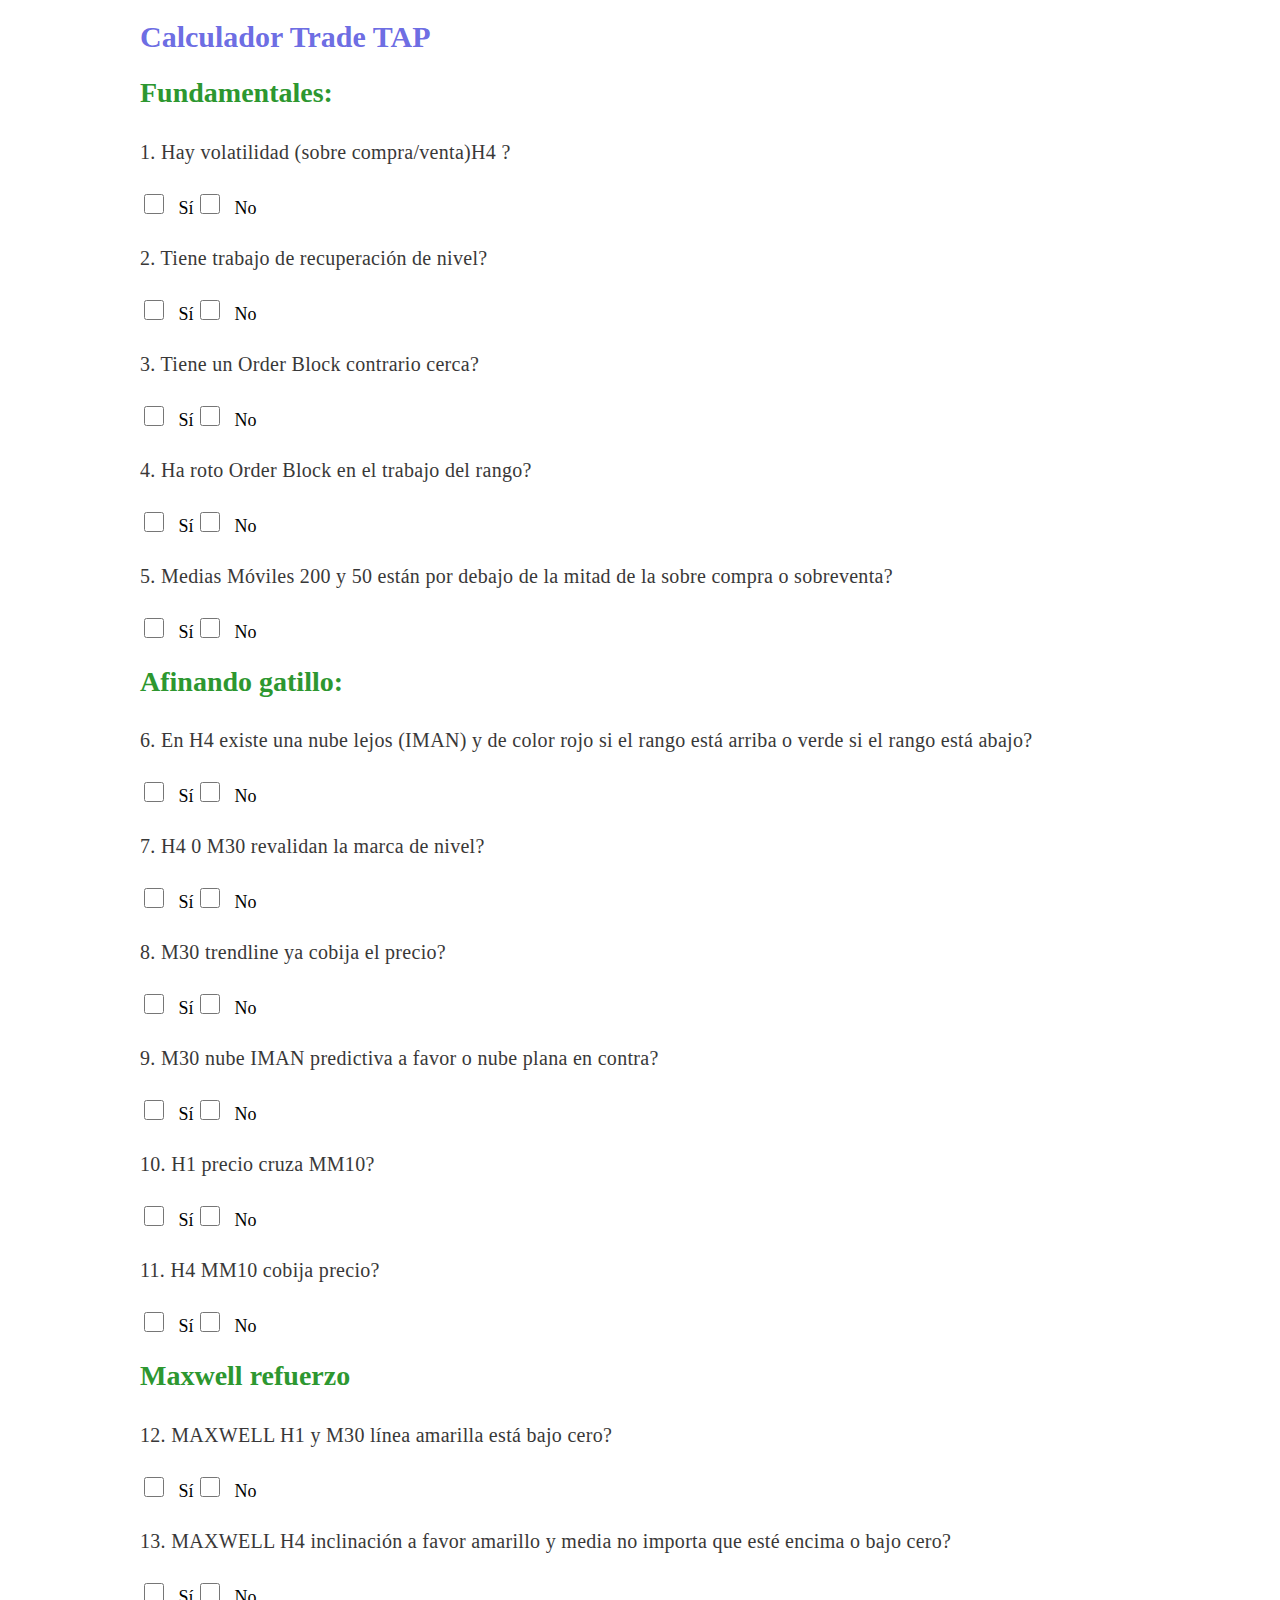
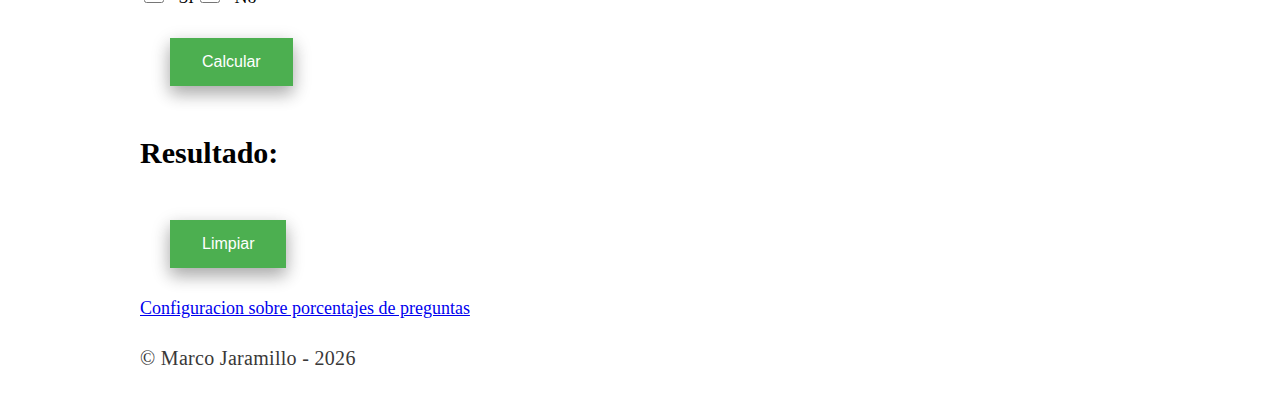
==== index.html @ 8ffe031e "inicio 2023" ====
<!DOCTYPE html>
<html lang="es">

  <head>
    <meta charset="UTF-8">
    <meta name="viewport" content="width=device-width, initial-scale=1.0">
    <title>Calcula trade</title>
    <link rel="stylesheet" href="style.css">
  </head>
<body>
    <div class="contenedor">
    <h1 class="titulo1">Calculador Trade TAP</h1>
    <form id="quiz-form">
        <h2>Fundamentales:</h2>
        <p>1. Hay volatilidad (sobre compra/venta)H4 ?</p>
        <label><input  type="checkbox" name="q1" value="20"> Sí</label>
        <label><input type="checkbox" name="q1" value="-20"> No</label>

        <p>2. Tiene trabajo de recuperación de nivel?</p>
        <label><input type="checkbox" name="q2" value="5"> Sí</label>
        <label><input type="checkbox" name="q2" value="-5"> No</label>

        <p>3. Tiene un Order Block contrario cerca?</p>
        <label><input type="checkbox" name="q3" value="-10"> Sí</label>
        <label><input type="checkbox" name="q3" value="10"> No</label>

        <p>4. Ha roto Order Block en el trabajo del rango?</p>
        <label><input type="checkbox" name="q4" value="5"> Sí</label>
        <label><input type="checkbox" name="q4" value="-5"> No</label>

        <p>5. Medias Móviles 200 y 50 están por debajo de la mitad de la sobre compra o sobreventa?</p>
        <label><input type="checkbox" name="q5" value="5"> Sí</label>
        <label><input type="checkbox" name="q5" value="-5"> No</label>
<h2>Afinando gatillo:</h2>
        <p>6. En H4 existe una nube lejos (IMAN) y de color rojo si el rango está arriba o verde si el rango está abajo?</p>
        <label><input type="checkbox" name="q6" value="10"> Sí</label>
        <label><input type="checkbox" name="q6" value="-10"> No</label>

        <p>7. H4 0 M30 revalidan la marca de nivel?</p>
        <label><input type="checkbox" name="q7" value="5"> Sí</label>
        <label><input type="checkbox" name="q7" value="-5"> No</label>

        <p>8. M30 trendline ya cobija el precio?</p>
        <label><input type="checkbox" name="q8" value="5"> Sí</label>
        <label><input type="checkbox" name="q8" value="-5"> No</label>

        <p>9. M30 nube IMAN predictiva a favor o nube plana en contra?</p>
        <label><input type="checkbox" name="q9" value="5"> Sí</label>
        <label><input type="checkbox" name="q9" value="-5"> No</label>

        <p>10. H1 precio cruza MM10?</p>
        <label><input type="checkbox" name="q10" value="5"> Sí</label>
        <label><input type="checkbox" name="q10" value="-5"> No</label>

        <p>11. H4 MM10 cobija precio?</p>
        <label><input type="checkbox" name="q11" value="5"> Sí</label>
        <label><input type="checkbox" name="q11" value="-5"> No</label>
<h2>Maxwell refuerzo</h2>
        <p>12. MAXWELL H1 y M30 línea amarilla está bajo cero?</p>
        <label><input type="checkbox" name="q12" value="10"> Sí</label>
        <label><input type="checkbox" name="q12" value="-10"> No</label>

        <p>13. MAXWELL H4  inclinación a favor amarillo y media no importa que esté encima o bajo cero?</p>
        <label><input type="checkbox" name="q13" value="10"> Sí</label>
        <label><input type="checkbox" name="q13" value="-10"> No</label>
<br>
        <button  class="boton"  "button" id="calculate-button">Calcular</button>
    </form>
    <h1 id="result">Resultado: </h1>
    <button class="boton" type="button" id="clear-button">Limpiar</button>
<br>
<a href="ponderaciones.html">Configuracion sobre porcentajes de  preguntas</a>


<footer>
    <p>&copy; Marco Jaramillo - <span id="current-year"></span></p>
  </footer>
</div>
  <script>
    const currentYear = new Date().getFullYear();
    document.getElementById("current-year").textContent = currentYear;
  </script>


    <script src="main.js"></script>
    
</body>
</html>
---- style.css ----
html {
    box-sizing: border-box;
    scroll-behavior: smooth;
    font-size: 62.5%;
}

*,
*:before,
*:after {
    box-sizing: inherit;
}

.contenedor {
    max-width: 1000px;
    margin: 0 auto;
  
}
h1 {
    font-size: 3rem;
}

h2 {
    font-size: 2.8rem;
}

h3 {
    font-size: 2rem;
}

h4 {
    font-size: 1.8rem;
}

a {
   
    font-size: large;
}
.titulo1{
    color: rgba(45, 45, 215, 0.712);
}
h2{
    color: #2d9730;
}
p {
    font-weight: 300;
    font-size: 2rem;
    letter-spacing: .03rem;
    line-height: 3.8rem;
    color: rgb(57, 56, 56);

}
.boton{
    background-color: #4CAF50; /* Green */
    border: none;
    color: white;
    padding: 15px 32px;
    text-align: center;
    text-decoration: none;
    display: inline-block;
    font-size: 16px;
    box-shadow: 0 8px 16px 0 rgba(0,0,0,0.2), 0 6px 20px 0 rgba(0,0,0,0.19);
    margin: 30px;
}

/* Aplica estilos al checkbox y al label */
 input[type="checkbox"] {
    /* Cambia el tamaño del cuadro del checkbox */
    width: 20px;
    height: 20px;
    margin-right: 10px; /* Agrega espacio entre el cuadro y el texto */
}

 label {
    /* Cambia el tamaño de la letra */
    font-size: 18px;
    vertical-align: middle; /* Centra verticalmente el texto con el cuadro */
}
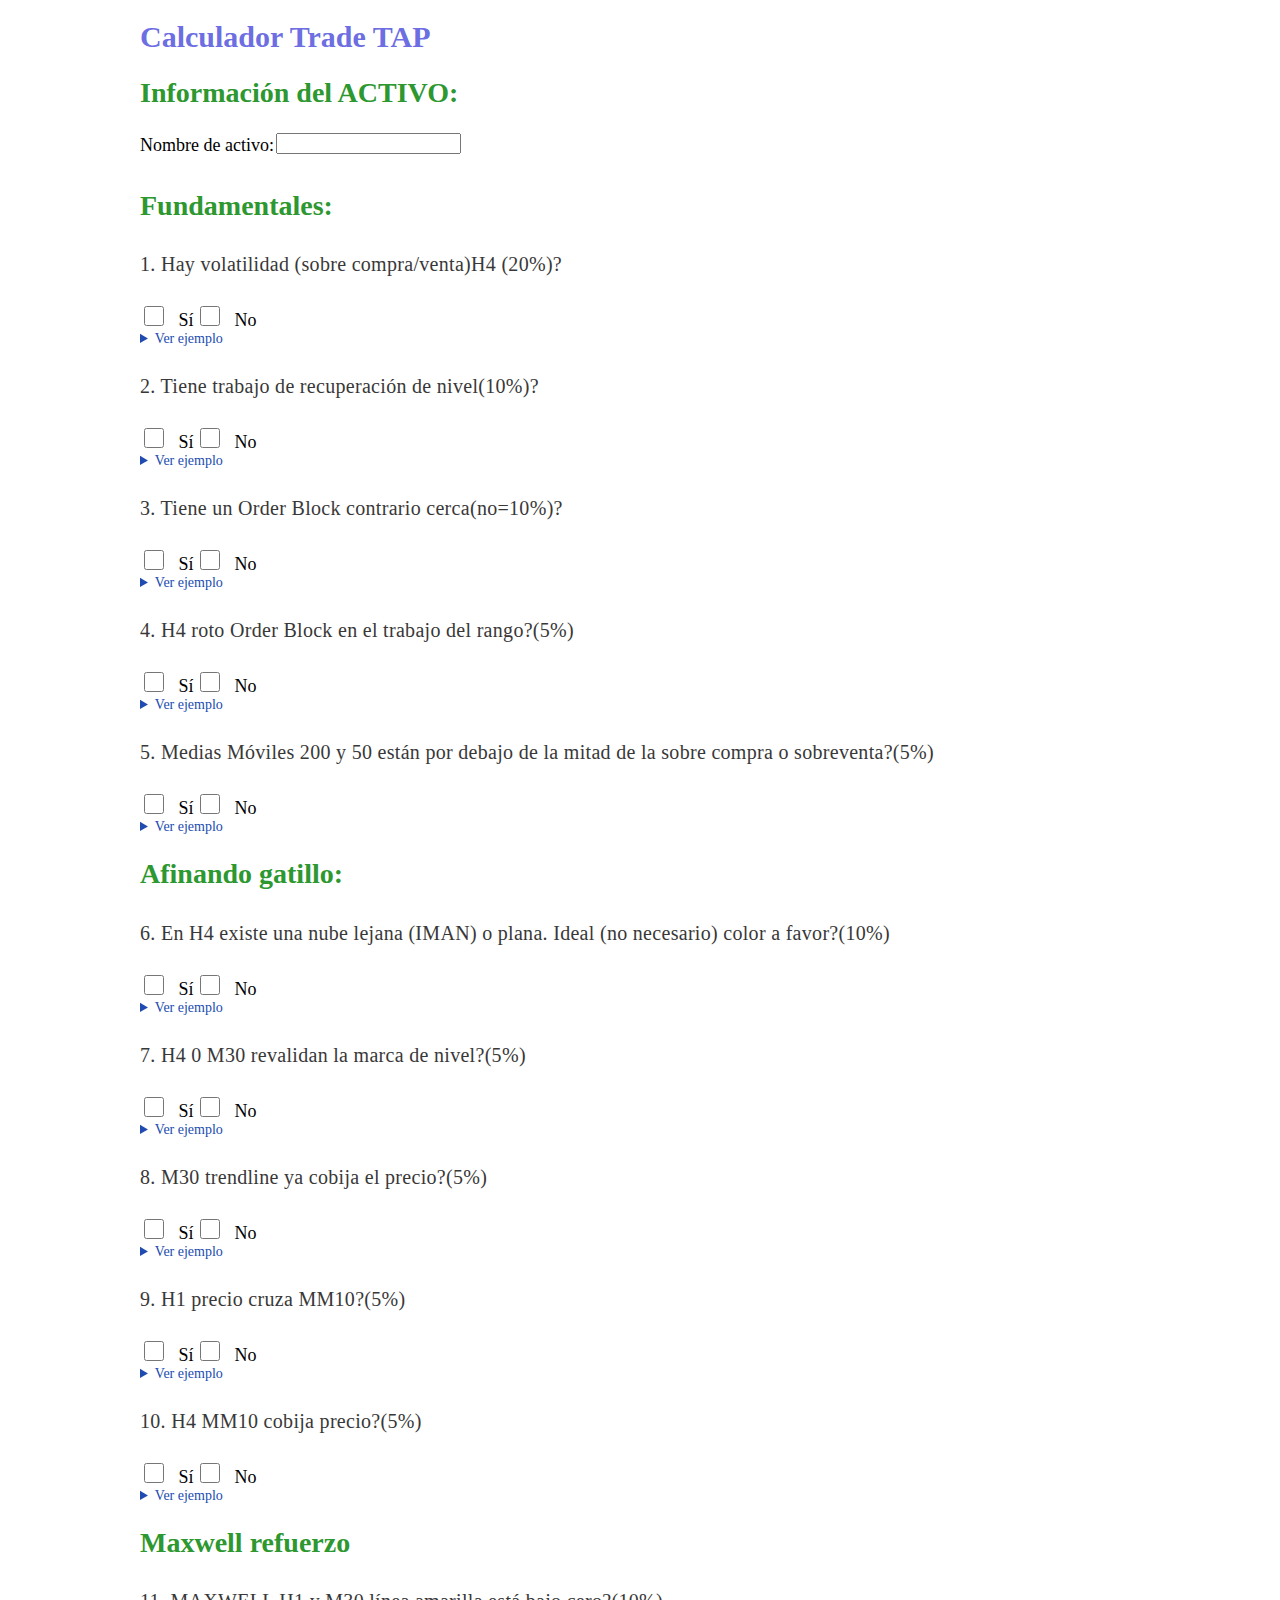
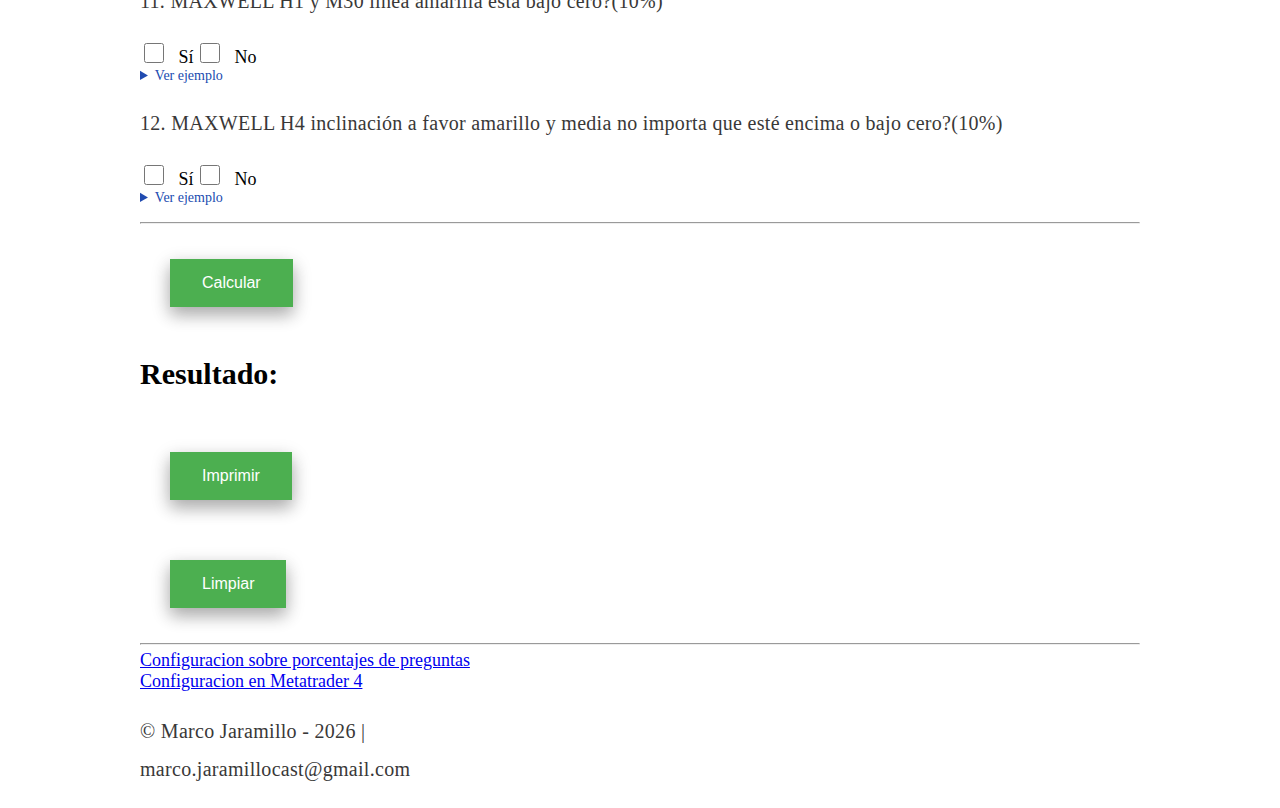
==== commit 5d2385d3: "2023" ====
--- a/index.html
+++ b/index.html
@@ -1,88 +1,148 @@
 <!DOCTYPE html>
 <html lang="es">
 
-  <head>
-    <meta charset="UTF-8">
-    <meta name="viewport" content="width=device-width, initial-scale=1.0">
-    <title>Calcula trade</title>
-    <link rel="stylesheet" href="style.css">
-  </head>
+<head>
+  <meta charset="UTF-8">
+  <meta name="viewport" content="width=device-width, initial-scale=1.0">
+  <title>Calcula trade</title>
+  <link rel="stylesheet" href="style.css">
+</head>
+
 <body>
-    <div class="contenedor">
+  <div class="contenedor">
     <h1 class="titulo1">Calculador Trade TAP</h1>
     <form id="quiz-form">
-        <h2>Fundamentales:</h2>
-        <p>1. Hay volatilidad (sobre compra/venta)H4 ?</p>
-        <label><input  type="checkbox" name="q1" value="20"> Sí</label>
-        <label><input type="checkbox" name="q1" value="-20"> No</label>
+        <h2>Información del ACTIVO:</h2>
+        <label for="activo">Nombre de activo:</label>
+        <input type="text" id="activo" name="activo"><br><br>
 
-        <p>2. Tiene trabajo de recuperación de nivel?</p>
-        <label><input type="checkbox" name="q2" value="5"> Sí</label>
-        <label><input type="checkbox" name="q2" value="-5"> No</label>
+      <h2>Fundamentales:</h2>
+      <p>1. Hay volatilidad (sobre compra/venta)H4 (20%)?</p>
+      <label><input type="checkbox" name="q1" value="20"> Sí</label>
+      <label><input type="checkbox" name="q1" value="-20"> No</label>
+      <details>
+        <summary>Ver ejemplo</summary>
+        <p><img src="" alt="ejemplo1"></p>
+      </details>
+      
+      <p>2. Tiene trabajo de recuperación de nivel(10%)?</p>
+      <label><input type="checkbox" name="q2" value="10"> Sí</label>
+      <label><input type="checkbox" name="q2" value="-10"> No</label>
+      <details>
+        <summary>Ver ejemplo</summary>
+        <p><img src="" alt="ejemplo1"></p>
+      </details>
+     
+      <p>3. Tiene un Order Block contrario cerca(no=10%)?</p>
+      <label><input type="checkbox" name="q3" value="-10"> Sí</label>
+      <label><input type="checkbox" name="q3" value="10"> No</label>
+      <details>
+        <summary>Ver ejemplo</summary>
+        <p><img src="" alt="ejemplo1"></p>
+      </details>
+     
+      <p>4. H4 roto Order Block en el trabajo del rango?(5%)</p>
+      <label><input type="checkbox" name="q4" value="5"> Sí</label>
+      <label><input type="checkbox" name="q4" value="-5"> No</label>
+      <details>
+        <summary>Ver ejemplo</summary>
+        <p><img src="" alt="ejemplo1"></p>
+      </details>
+    
+      <p>5. Medias Móviles 200 y 50 están por debajo de la mitad de la sobre compra o sobreventa?(5%)</p>
+      <label><input type="checkbox" name="q5" value="5"> Sí</label>
+      <label><input type="checkbox" name="q5" value="-5"> No</label>
+      <details>
+        <summary>Ver ejemplo</summary>
+        <p><img src="" alt="ejemplo1"></p>
+      </details>
 
-        <p>3. Tiene un Order Block contrario cerca?</p>
-        <label><input type="checkbox" name="q3" value="-10"> Sí</label>
-        <label><input type="checkbox" name="q3" value="10"> No</label>
 
-        <p>4. Ha roto Order Block en el trabajo del rango?</p>
-        <label><input type="checkbox" name="q4" value="5"> Sí</label>
-        <label><input type="checkbox" name="q4" value="-5"> No</label>
+      <h2>Afinando gatillo:</h2>
+      <p>6. En H4 existe una nube lejana (IMAN) o plana. Ideal (no necesario) color a favor?(10%)</p>
+      <label><input type="checkbox" name="q6" value="10"> Sí</label>
+      <label><input type="checkbox" name="q6" value="-10"> No</label>
+      <details>
+        <summary>Ver ejemplo</summary>
+        <p><img src="" alt="ejemplo1"></p>
+      </details>
+    
+      <p>7. H4 0 M30 revalidan la marca de nivel?(5%)</p>
+      <label><input type="checkbox" name="q7" value="5"> Sí</label>
+      <label><input type="checkbox" name="q7" value="-5"> No</label>
+      <details>
+        <summary>Ver ejemplo</summary>
+        <p><img src="" alt="ejemplo1"></p>
+      </details>
+    
+      <p>8. M30 trendline ya cobija el precio?(5%)</p>
+      <label><input type="checkbox" name="q8" value="5"> Sí</label>
+      <label><input type="checkbox" name="q8" value="-5"> No</label>
+      <details>
+        <summary>Ver ejemplo</summary>
+        <p><img src="" alt="ejemplo1"></p>
+      </details>
+    
+      <p>9. H1 precio cruza MM10?(5%)</p>
+      <label><input type="checkbox" name="q10" value="5"> Sí</label>
+      <label><input type="checkbox" name="q10" value="-5"> No</label>
+      <details>
+        <summary>Ver ejemplo</summary>
+        <p><img src="" alt="ejemplo1"></p>
+      </details>
+    
+      <p>10. H4 MM10 cobija precio?(5%)</p>
+      <label><input type="checkbox" name="q11" value="5"> Sí</label>
+      <label><input type="checkbox" name="q11" value="-5"> No</label>
+      <details>
+        <summary>Ver ejemplo</summary>
+        <p><img src="" alt="ejemplo1"></p>
+      </details>
 
-        <p>5. Medias Móviles 200 y 50 están por debajo de la mitad de la sobre compra o sobreventa?</p>
-        <label><input type="checkbox" name="q5" value="5"> Sí</label>
-        <label><input type="checkbox" name="q5" value="-5"> No</label>
-<h2>Afinando gatillo:</h2>
-        <p>6. En H4 existe una nube lejos (IMAN) y de color rojo si el rango está arriba o verde si el rango está abajo?</p>
-        <label><input type="checkbox" name="q6" value="10"> Sí</label>
-        <label><input type="checkbox" name="q6" value="-10"> No</label>
 
-        <p>7. H4 0 M30 revalidan la marca de nivel?</p>
-        <label><input type="checkbox" name="q7" value="5"> Sí</label>
-        <label><input type="checkbox" name="q7" value="-5"> No</label>
+      <h2>Maxwell refuerzo</h2>
+      <p>11. MAXWELL H1 y M30 línea amarilla está bajo cero?(10%)</p>
+      <label><input type="checkbox" name="q12" value="10"> Sí</label>
+      <label><input type="checkbox" name="q12" value="-10"> No</label>
+      <details>
+        <summary>Ver ejemplo</summary>
+        <p><img src="" alt="ejemplo1"></p>
+      </details>
 
-        <p>8. M30 trendline ya cobija el precio?</p>
-        <label><input type="checkbox" name="q8" value="5"> Sí</label>
-        <label><input type="checkbox" name="q8" value="-5"> No</label>
-
-        <p>9. M30 nube IMAN predictiva a favor o nube plana en contra?</p>
-        <label><input type="checkbox" name="q9" value="5"> Sí</label>
-        <label><input type="checkbox" name="q9" value="-5"> No</label>
-
-        <p>10. H1 precio cruza MM10?</p>
-        <label><input type="checkbox" name="q10" value="5"> Sí</label>
-        <label><input type="checkbox" name="q10" value="-5"> No</label>
-
-        <p>11. H4 MM10 cobija precio?</p>
-        <label><input type="checkbox" name="q11" value="5"> Sí</label>
-        <label><input type="checkbox" name="q11" value="-5"> No</label>
-<h2>Maxwell refuerzo</h2>
-        <p>12. MAXWELL H1 y M30 línea amarilla está bajo cero?</p>
-        <label><input type="checkbox" name="q12" value="10"> Sí</label>
-        <label><input type="checkbox" name="q12" value="-10"> No</label>
-
-        <p>13. MAXWELL H4  inclinación a favor amarillo y media no importa que esté encima o bajo cero?</p>
-        <label><input type="checkbox" name="q13" value="10"> Sí</label>
-        <label><input type="checkbox" name="q13" value="-10"> No</label>
-<br>
-        <button  class="boton"  "button" id="calculate-button">Calcular</button>
+      <p>12. MAXWELL H4 inclinación a favor amarillo y media no importa que esté encima o bajo cero?(10%)</p>
+      <label><input type="checkbox" name="q13" value="10"> Sí</label>
+      <label><input type="checkbox" name="q13" value="-10"> No</label>
+      <details>
+        <summary>Ver ejemplo</summary>
+        <p><img src="" alt="ejemplo1"></p>
+      </details>
+      <br>
+      <hr>
+      <button class="boton" "button" id="calculate-button">Calcular</button>
     </form>
     <h1 id="result">Resultado: </h1>
+    <br>
+   <button class="boton" type="button" id="print-button">Imprimir</button>
+<br>
     <button class="boton" type="button" id="clear-button">Limpiar</button>
+    <br>
+    <hr>
+    <a href="ponderaciones.html">Configuracion sobre porcentajes de preguntas</a>
 <br>
-<a href="ponderaciones.html">Configuracion sobre porcentajes de  preguntas</a>
+    <a href="/configMT4.html">Configuracion en Metatrader 4</a>
 
-
-<footer>
-    <p>&copy; Marco Jaramillo - <span id="current-year"></span></p>
-  </footer>
-</div>
+    <footer>
+      <p>&copy; Marco Jaramillo - <span id="current-year"></span> |<br> marco.jaramillocast@gmail.com</p>
+    </footer>
+  </div>
   <script>
     const currentYear = new Date().getFullYear();
     document.getElementById("current-year").textContent = currentYear;
   </script>
 
 
-    <script src="main.js"></script>
-    
+  <script src="main.js"></script>
+
 </body>
+
 </html>--- a/style.css
+++ b/style.css
@@ -75,3 +75,12 @@
     font-size: 18px;
     vertical-align: middle; /* Centra verticalmente el texto con el cuadro */
 }
+.lista-porcientos li{
+font-size: 16px;
+}
+details summary{
+    font-size: 14px;
+    margin-right: 0.5em;
+    color: #204bb0;
+}
+
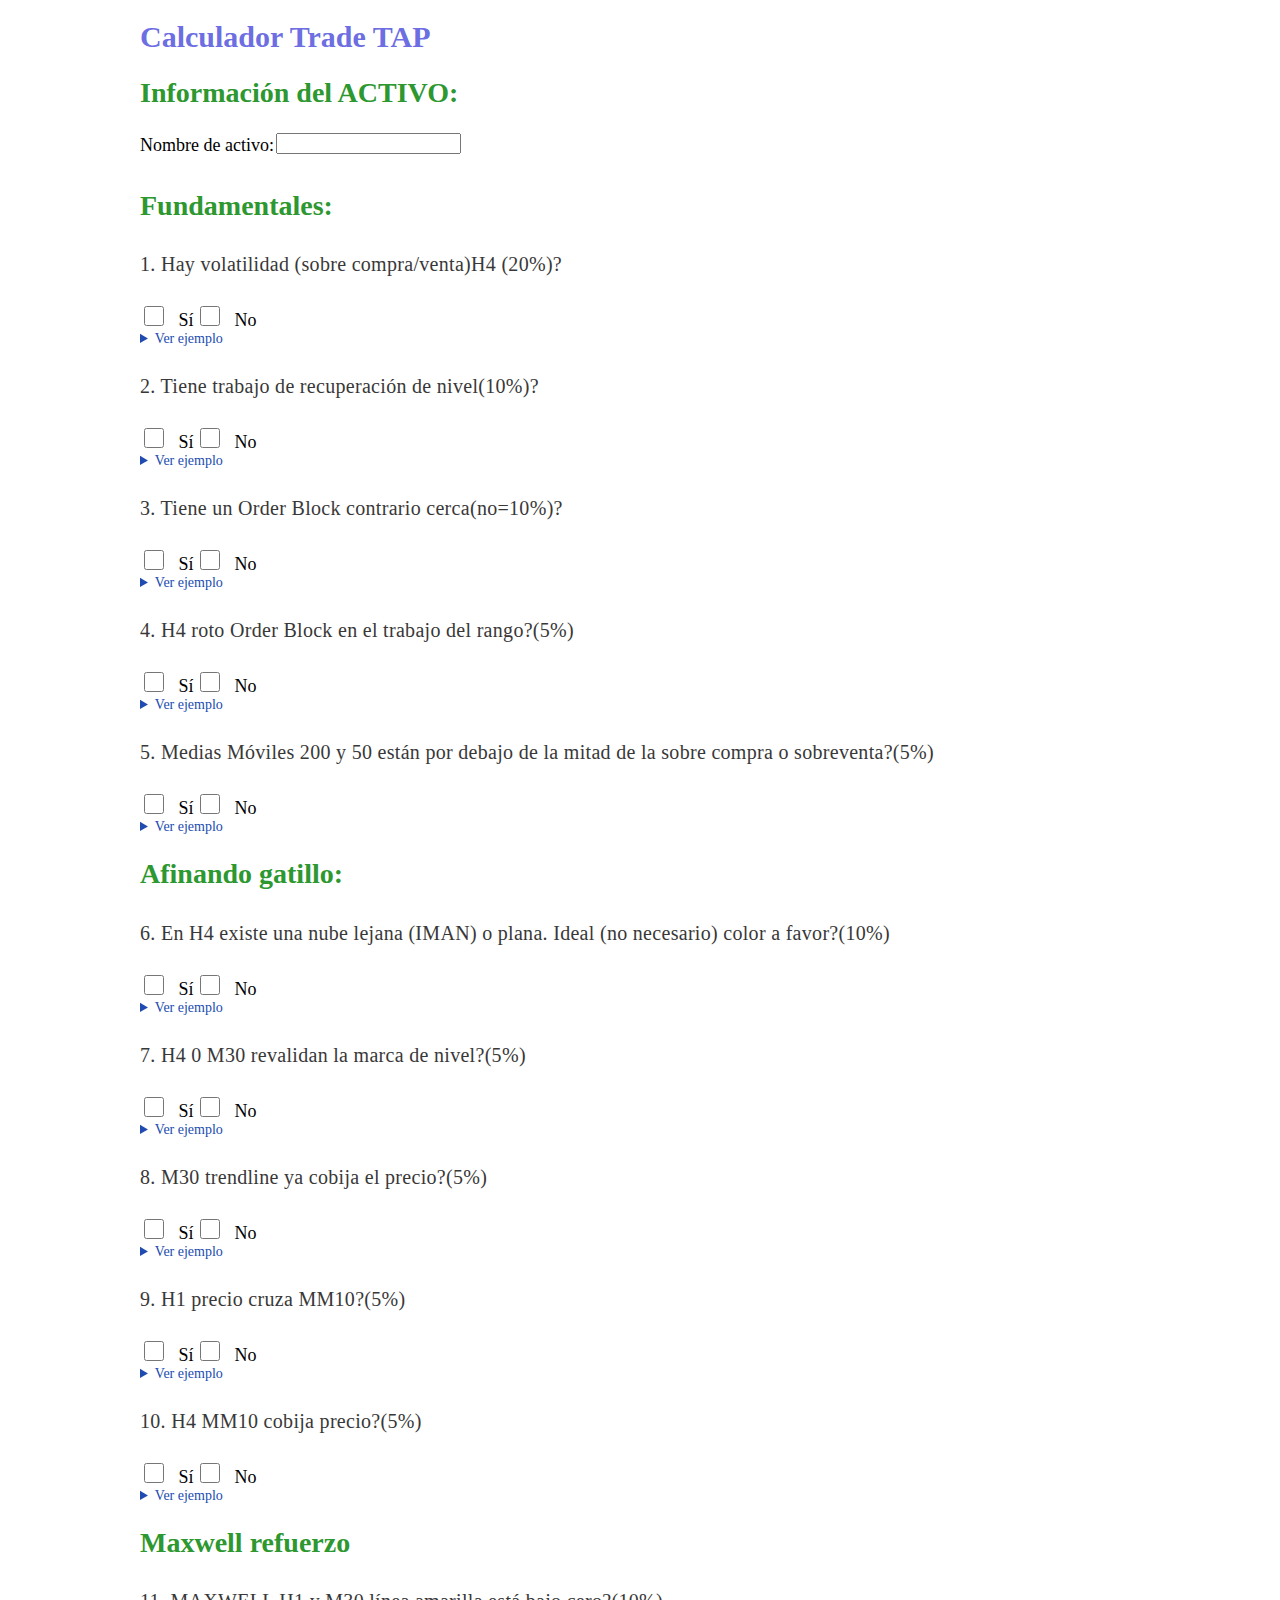
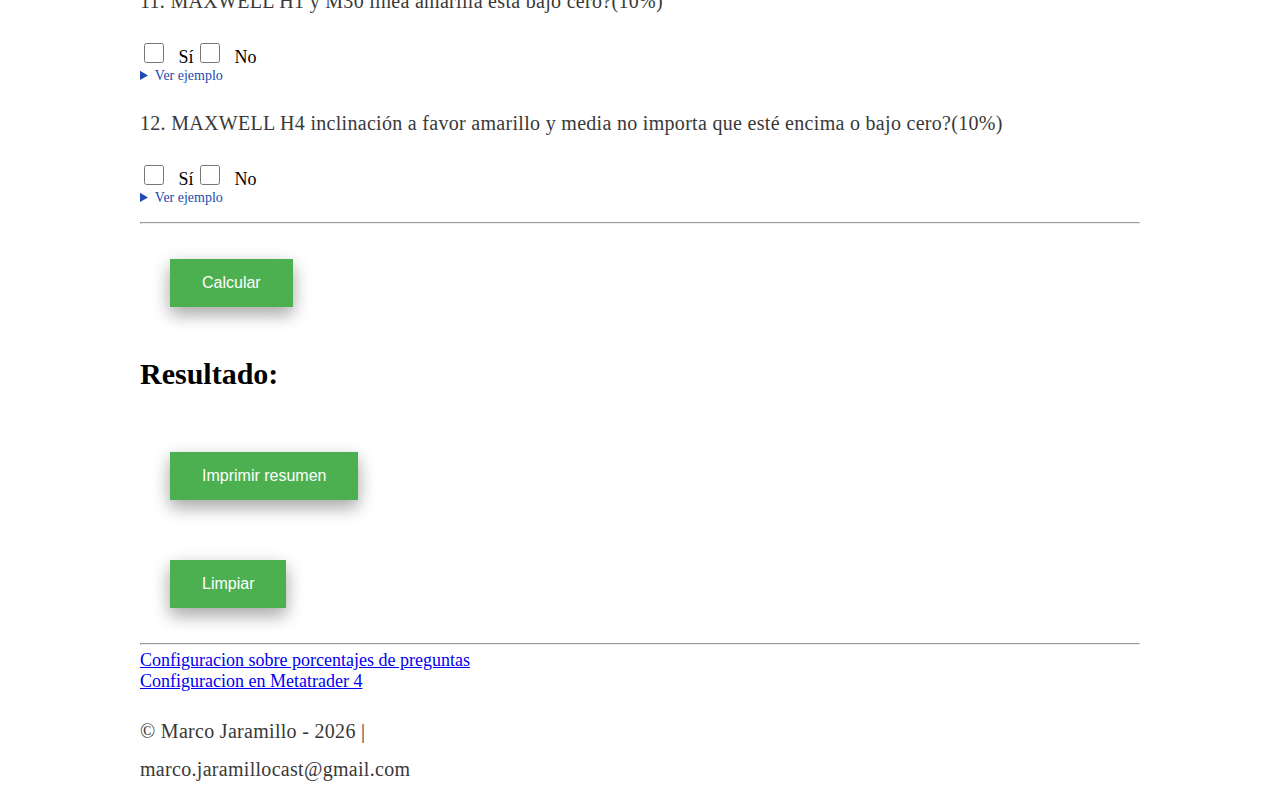
==== commit 1f6d719f: "2023" ====
--- a/index.html
+++ b/index.html
@@ -14,44 +14,44 @@
     <form id="quiz-form">
         <h2>Información del ACTIVO:</h2>
         <label for="activo">Nombre de activo:</label>
-        <input type="text" id="activo" name="activo"><br><br>
+        <input type="text" id="activo" name="Nombre-activo"><br><br>
 
       <h2>Fundamentales:</h2>
       <p>1. Hay volatilidad (sobre compra/venta)H4 (20%)?</p>
-      <label><input type="checkbox" name="q1" value="20"> Sí</label>
-      <label><input type="checkbox" name="q1" value="-20"> No</label>
+      <label><input type="checkbox" name="pregunta1" value="20"> Sí</label>
+      <label><input type="checkbox" name="pregunta1" value="-20"> No</label>
       <details>
         <summary>Ver ejemplo</summary>
         <p><img src="" alt="ejemplo1"></p>
       </details>
       
       <p>2. Tiene trabajo de recuperación de nivel(10%)?</p>
-      <label><input type="checkbox" name="q2" value="10"> Sí</label>
-      <label><input type="checkbox" name="q2" value="-10"> No</label>
+      <label><input type="checkbox" name="p2" value="10"> Sí</label>
+      <label><input type="checkbox" name="p2" value="-10"> No</label>
       <details>
         <summary>Ver ejemplo</summary>
         <p><img src="" alt="ejemplo1"></p>
       </details>
      
       <p>3. Tiene un Order Block contrario cerca(no=10%)?</p>
-      <label><input type="checkbox" name="q3" value="-10"> Sí</label>
-      <label><input type="checkbox" name="q3" value="10"> No</label>
+      <label><input type="checkbox" name="p3" value="-10"> Sí</label>
+      <label><input type="checkbox" name="p3" value="10"> No</label>
       <details>
         <summary>Ver ejemplo</summary>
         <p><img src="" alt="ejemplo1"></p>
       </details>
      
       <p>4. H4 roto Order Block en el trabajo del rango?(5%)</p>
-      <label><input type="checkbox" name="q4" value="5"> Sí</label>
-      <label><input type="checkbox" name="q4" value="-5"> No</label>
+      <label><input type="checkbox" name="p4" value="5"> Sí</label>
+      <label><input type="checkbox" name="p4" value="-5"> No</label>
       <details>
         <summary>Ver ejemplo</summary>
         <p><img src="" alt="ejemplo1"></p>
       </details>
     
       <p>5. Medias Móviles 200 y 50 están por debajo de la mitad de la sobre compra o sobreventa?(5%)</p>
-      <label><input type="checkbox" name="q5" value="5"> Sí</label>
-      <label><input type="checkbox" name="q5" value="-5"> No</label>
+      <label><input type="checkbox" name="p5" value="5"> Sí</label>
+      <label><input type="checkbox" name="p5" value="-5"> No</label>
       <details>
         <summary>Ver ejemplo</summary>
         <p><img src="" alt="ejemplo1"></p>
@@ -60,40 +60,40 @@
 
       <h2>Afinando gatillo:</h2>
       <p>6. En H4 existe una nube lejana (IMAN) o plana. Ideal (no necesario) color a favor?(10%)</p>
-      <label><input type="checkbox" name="q6" value="10"> Sí</label>
-      <label><input type="checkbox" name="q6" value="-10"> No</label>
+      <label><input type="checkbox" name="p6" value="10"> Sí</label>
+      <label><input type="checkbox" name="p6" value="-10"> No</label>
       <details>
         <summary>Ver ejemplo</summary>
         <p><img src="" alt="ejemplo1"></p>
       </details>
     
       <p>7. H4 0 M30 revalidan la marca de nivel?(5%)</p>
-      <label><input type="checkbox" name="q7" value="5"> Sí</label>
-      <label><input type="checkbox" name="q7" value="-5"> No</label>
+      <label><input type="checkbox" name="p7" value="5"> Sí</label>
+      <label><input type="checkbox" name="p7" value="-5"> No</label>
       <details>
         <summary>Ver ejemplo</summary>
         <p><img src="" alt="ejemplo1"></p>
       </details>
     
       <p>8. M30 trendline ya cobija el precio?(5%)</p>
-      <label><input type="checkbox" name="q8" value="5"> Sí</label>
-      <label><input type="checkbox" name="q8" value="-5"> No</label>
+      <label><input type="checkbox" name="p8" value="5"> Sí</label>
+      <label><input type="checkbox" name="p8" value="-5"> No</label>
       <details>
         <summary>Ver ejemplo</summary>
         <p><img src="" alt="ejemplo1"></p>
       </details>
     
       <p>9. H1 precio cruza MM10?(5%)</p>
-      <label><input type="checkbox" name="q10" value="5"> Sí</label>
-      <label><input type="checkbox" name="q10" value="-5"> No</label>
+      <label><input type="checkbox" name="p10" value="5"> Sí</label>
+      <label><input type="checkbox" name="p10" value="-5"> No</label>
       <details>
         <summary>Ver ejemplo</summary>
         <p><img src="" alt="ejemplo1"></p>
       </details>
     
       <p>10. H4 MM10 cobija precio?(5%)</p>
-      <label><input type="checkbox" name="q11" value="5"> Sí</label>
-      <label><input type="checkbox" name="q11" value="-5"> No</label>
+      <label><input type="checkbox" name="p11" value="5"> Sí</label>
+      <label><input type="checkbox" name="p11" value="-5"> No</label>
       <details>
         <summary>Ver ejemplo</summary>
         <p><img src="" alt="ejemplo1"></p>
@@ -102,16 +102,16 @@
 
       <h2>Maxwell refuerzo</h2>
       <p>11. MAXWELL H1 y M30 línea amarilla está bajo cero?(10%)</p>
-      <label><input type="checkbox" name="q12" value="10"> Sí</label>
-      <label><input type="checkbox" name="q12" value="-10"> No</label>
+      <label><input type="checkbox" name="p12" value="10"> Sí</label>
+      <label><input type="checkbox" name="p12" value="-10"> No</label>
       <details>
         <summary>Ver ejemplo</summary>
         <p><img src="" alt="ejemplo1"></p>
       </details>
 
       <p>12. MAXWELL H4 inclinación a favor amarillo y media no importa que esté encima o bajo cero?(10%)</p>
-      <label><input type="checkbox" name="q13" value="10"> Sí</label>
-      <label><input type="checkbox" name="q13" value="-10"> No</label>
+      <label><input type="checkbox" name="p13" value="10"> Sí</label>
+      <label><input type="checkbox" name="p13" value="-10"> No</label>
       <details>
         <summary>Ver ejemplo</summary>
         <p><img src="" alt="ejemplo1"></p>
@@ -122,7 +122,7 @@
     </form>
     <h1 id="result">Resultado: </h1>
     <br>
-   <button class="boton" type="button" id="print-button">Imprimir</button>
+   <button class="boton" type="button" id="print-button">Imprimir resumen</button>
 <br>
     <button class="boton" type="button" id="clear-button">Limpiar</button>
     <br>
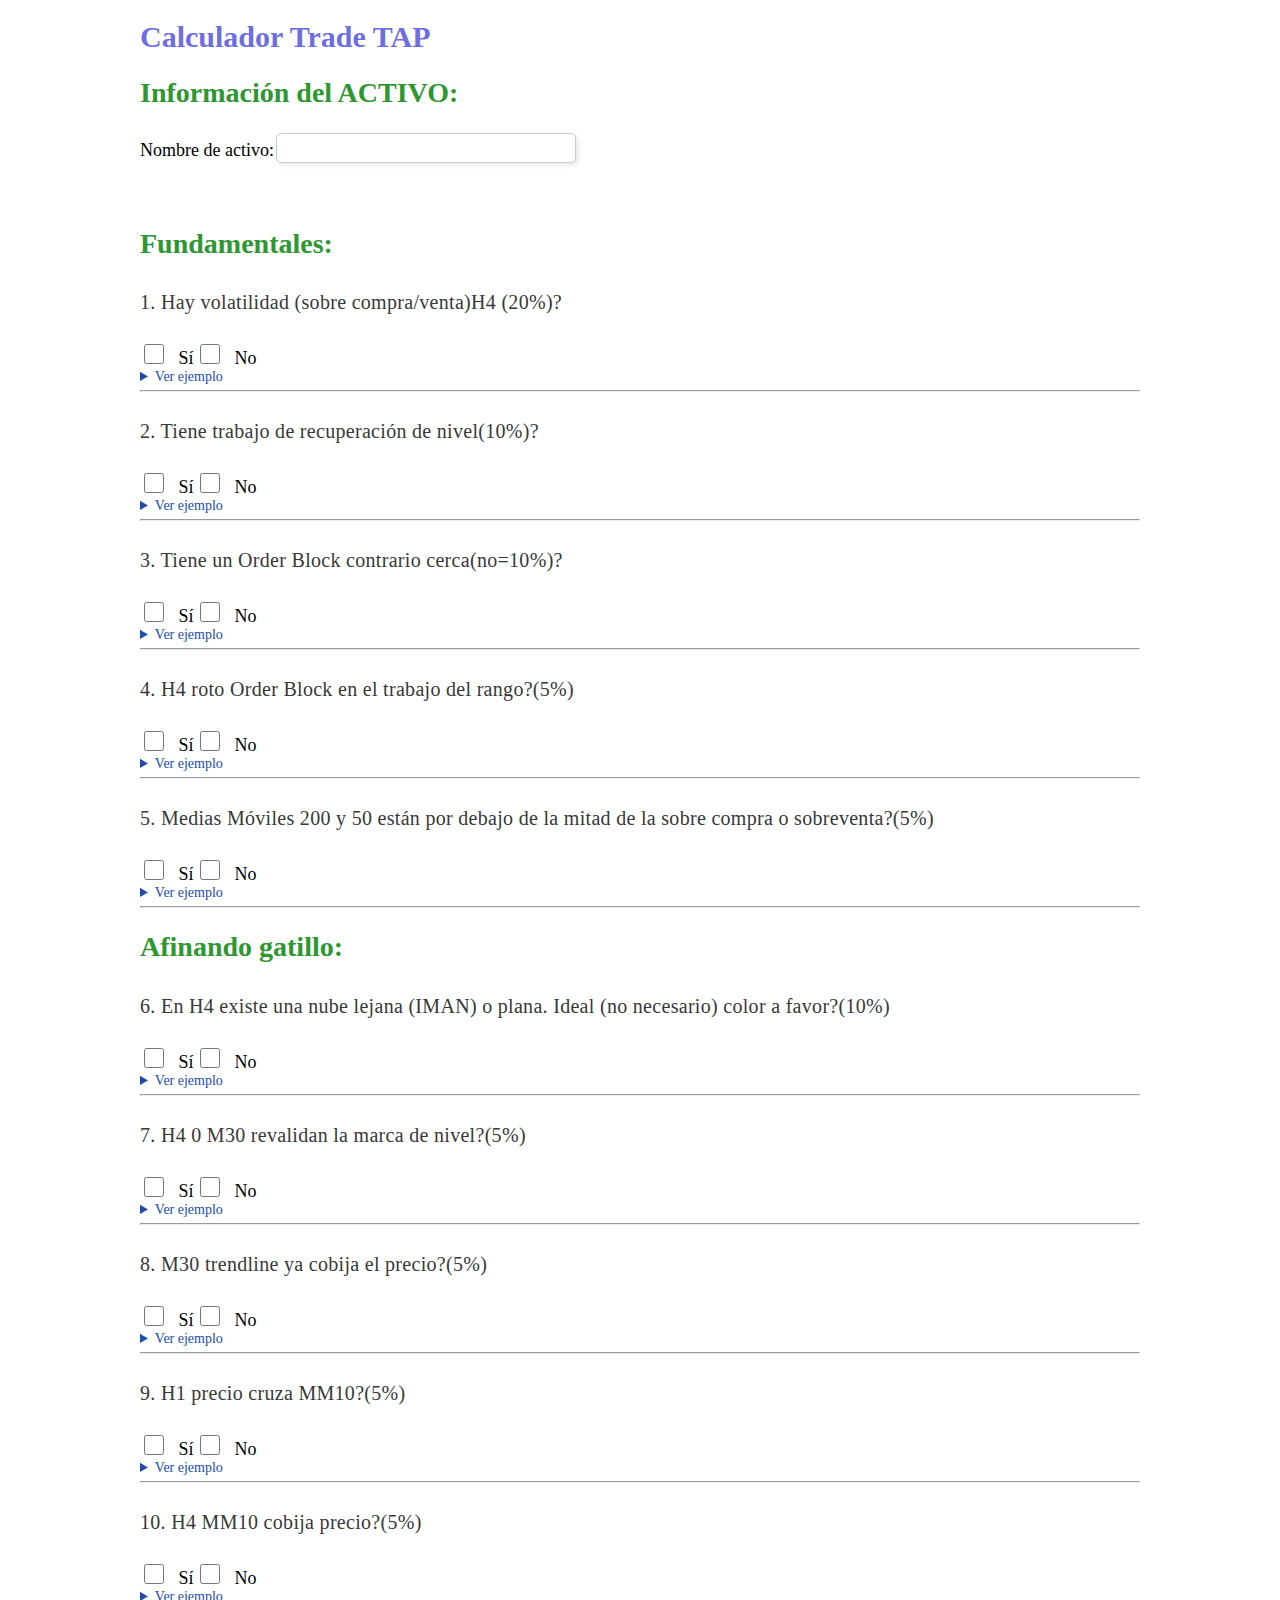
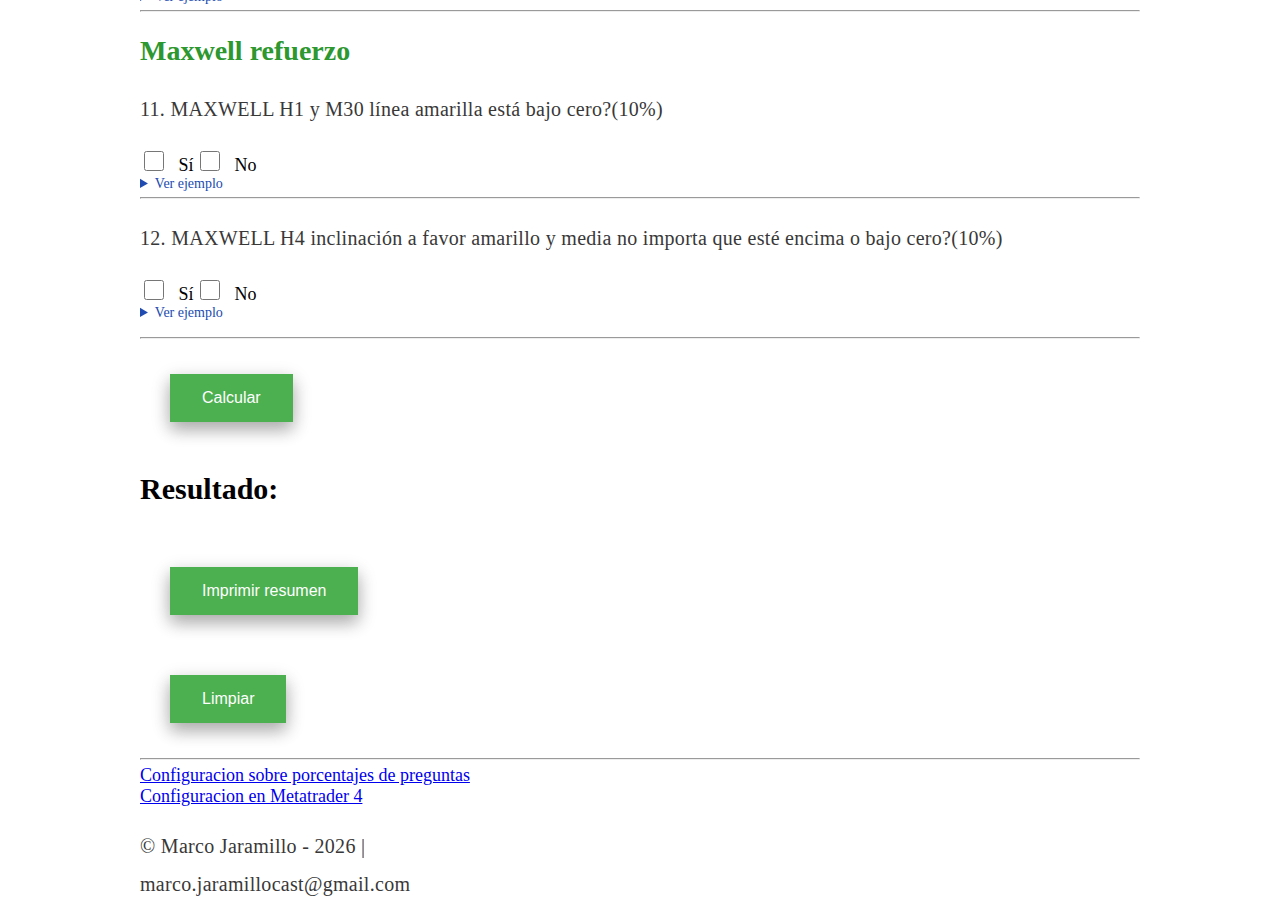
==== commit f1236350: "2023" ====
--- a/index.html
+++ b/index.html
@@ -14,7 +14,10 @@
     <form id="quiz-form">
         <h2>Información del ACTIVO:</h2>
         <label for="activo">Nombre de activo:</label>
-        <input type="text" id="activo" name="Nombre-activo"><br><br>
+        <input type="text" id="activo" name="Nombre-activo">
+        <p id="fecha"></p>
+    
+        <br><br>
 
       <h2>Fundamentales:</h2>
       <p>1. Hay volatilidad (sobre compra/venta)H4 (20%)?</p>
@@ -22,99 +25,101 @@
       <label><input type="checkbox" name="pregunta1" value="-20"> No</label>
       <details>
         <summary>Ver ejemplo</summary>
-        <p><img src="" alt="ejemplo1"></p>
+        <p>Iinicio. El imbalance inicia desde abajo pero podemos ver velas verdes consecutivas apartir del cuadro rojo y es justo el que marco la llegada<img src="/img/01-euraudH4-imbalance.png" alt="ejemplo-inicio"></p>
+        <p>Resultado final. llegada hasta el final de cuadro rojo<img src="/img/04-euraudRESH4.png" alt="ejemplo-resultado"></p>
       </details>
-      
+      <hr>
       <p>2. Tiene trabajo de recuperación de nivel(10%)?</p>
       <label><input type="checkbox" name="p2" value="10"> Sí</label>
       <label><input type="checkbox" name="p2" value="-10"> No</label>
       <details>
         <summary>Ver ejemplo</summary>
-        <p><img src="" alt="ejemplo1"></p>
+        <p><img src="/img/02-auraudH1.png" alt="h1euraud"></p>
       </details>
-     
+     <hr>
       <p>3. Tiene un Order Block contrario cerca(no=10%)?</p>
       <label><input type="checkbox" name="p3" value="-10"> Sí</label>
       <label><input type="checkbox" name="p3" value="10"> No</label>
       <details>
         <summary>Ver ejemplo</summary>
-        <p><img src="" alt="ejemplo1"></p>
+        <p><img src="/img/02-auraudH1.png" alt="ejemplo1"></p>
       </details>
-     
+     <hr>
       <p>4. H4 roto Order Block en el trabajo del rango?(5%)</p>
       <label><input type="checkbox" name="p4" value="5"> Sí</label>
       <label><input type="checkbox" name="p4" value="-5"> No</label>
       <details>
         <summary>Ver ejemplo</summary>
-        <p><img src="" alt="ejemplo1"></p>
+        <p><img src="/img/02-auraudH1.png" alt="ejemplo1"></p>
       </details>
-    
+    <hr>
       <p>5. Medias Móviles 200 y 50 están por debajo de la mitad de la sobre compra o sobreventa?(5%)</p>
       <label><input type="checkbox" name="p5" value="5"> Sí</label>
       <label><input type="checkbox" name="p5" value="-5"> No</label>
       <details>
         <summary>Ver ejemplo</summary>
-        <p><img src="" alt="ejemplo1"></p>
+        <p><img src="/img/02-auraudH1.png" alt="ejemplo1"></p>
       </details>
 
-
+<hr>
       <h2>Afinando gatillo:</h2>
       <p>6. En H4 existe una nube lejana (IMAN) o plana. Ideal (no necesario) color a favor?(10%)</p>
       <label><input type="checkbox" name="p6" value="10"> Sí</label>
       <label><input type="checkbox" name="p6" value="-10"> No</label>
       <details>
         <summary>Ver ejemplo</summary>
-        <p><img src="" alt="ejemplo1"></p>
+        <p><img src="/img/01-euraudH4-imbalance.png" alt="ejemplo1"></p>
       </details>
-    
+    <hr>
       <p>7. H4 0 M30 revalidan la marca de nivel?(5%)</p>
       <label><input type="checkbox" name="p7" value="5"> Sí</label>
       <label><input type="checkbox" name="p7" value="-5"> No</label>
       <details>
         <summary>Ver ejemplo</summary>
-        <p><img src="" alt="ejemplo1"></p>
+        <p><img src="/img/03-euraudM30-Gatillo.png" alt="ejemplo1"></p>
       </details>
-    
+    <hr>
       <p>8. M30 trendline ya cobija el precio?(5%)</p>
       <label><input type="checkbox" name="p8" value="5"> Sí</label>
       <label><input type="checkbox" name="p8" value="-5"> No</label>
       <details>
         <summary>Ver ejemplo</summary>
-        <p><img src="" alt="ejemplo1"></p>
+        <p><img src="/img/03-euraudM30-Gatillo.png" alt="ejemplo1"></p>
       </details>
-    
+    <hr>
       <p>9. H1 precio cruza MM10?(5%)</p>
       <label><input type="checkbox" name="p10" value="5"> Sí</label>
       <label><input type="checkbox" name="p10" value="-5"> No</label>
       <details>
         <summary>Ver ejemplo</summary>
-        <p><img src="" alt="ejemplo1"></p>
+        <p><img src="/img/02-auraudH1.png" alt="ejemplo1"></p>
       </details>
-    
+    <hr>
       <p>10. H4 MM10 cobija precio?(5%)</p>
       <label><input type="checkbox" name="p11" value="5"> Sí</label>
       <label><input type="checkbox" name="p11" value="-5"> No</label>
       <details>
         <summary>Ver ejemplo</summary>
-        <p><img src="" alt="ejemplo1"></p>
+        <p><img src="/img/01-euraudH4-imbalance.png" alt="ejemplo1"></p>
       </details>
 
-
+<hr>
       <h2>Maxwell refuerzo</h2>
       <p>11. MAXWELL H1 y M30 línea amarilla está bajo cero?(10%)</p>
       <label><input type="checkbox" name="p12" value="10"> Sí</label>
       <label><input type="checkbox" name="p12" value="-10"> No</label>
       <details>
         <summary>Ver ejemplo</summary>
-        <p><img src="" alt="ejemplo1"></p>
+        <p><img src="/img/02-auraudH1.png" alt="ejemplo1"></p>
       </details>
 
+      <hr>
       <p>12. MAXWELL H4 inclinación a favor amarillo y media no importa que esté encima o bajo cero?(10%)</p>
       <label><input type="checkbox" name="p13" value="10"> Sí</label>
       <label><input type="checkbox" name="p13" value="-10"> No</label>
       <details>
         <summary>Ver ejemplo</summary>
-        <p><img src="" alt="ejemplo1"></p>
+        <p><img src="/img/01-euraudH4-imbalance.png" alt="ejemplo1"></p>
       </details>
       <br>
       <hr>
--- a/style.css
+++ b/style.css
@@ -83,4 +83,14 @@
     margin-right: 0.5em;
     color: #204bb0;
 }
+#activo {
+    padding: 5px; /* Aumenta el relleno interno para hacerlo más alto */
+    font-size: 16px; /* Tamaño de fuente */
+    border: 1px solid #ccc; /* Borde */
+    border-radius: 5px; /* Bordes redondeados */
+    box-shadow: 2px 2px 5px rgba(0, 0, 0, 0.1); /* Sombra */
+    width: 300px; /* Ancho del campo */
+   color: #2d9730;
+   
+}
 
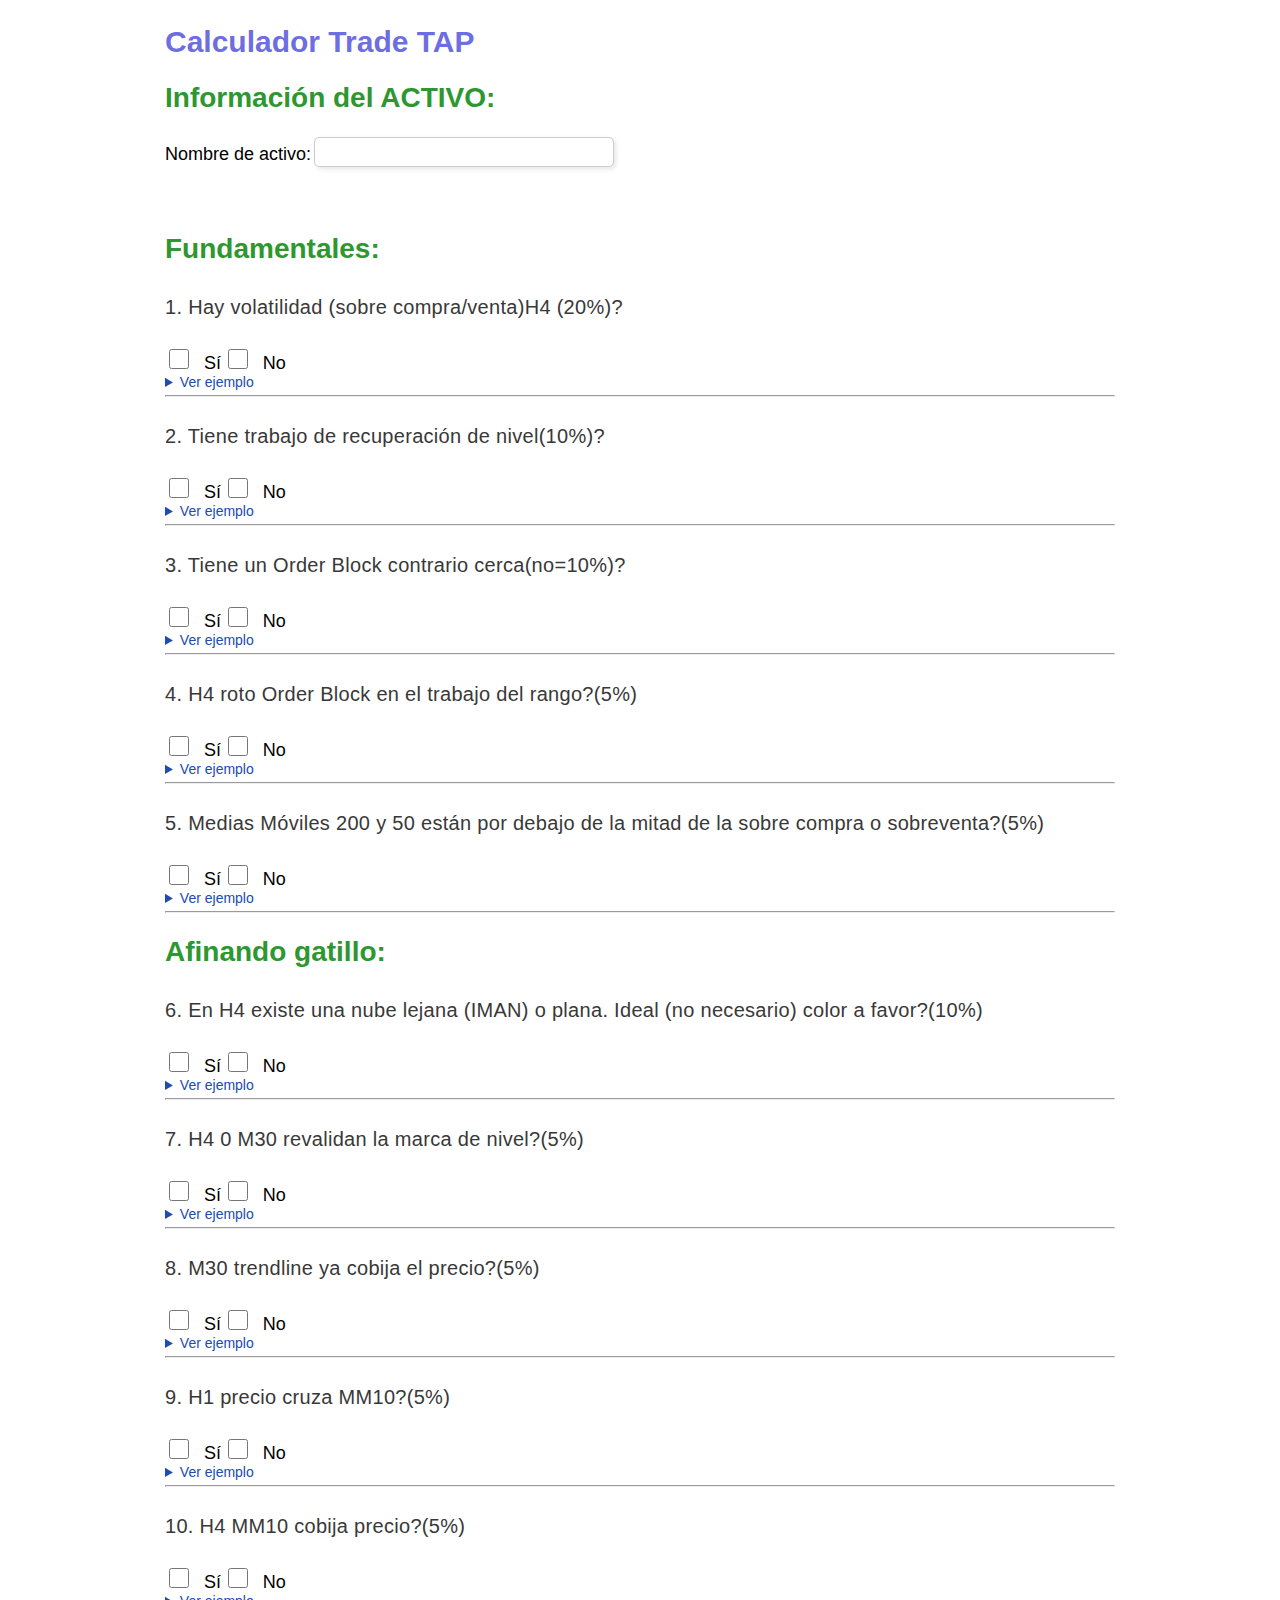
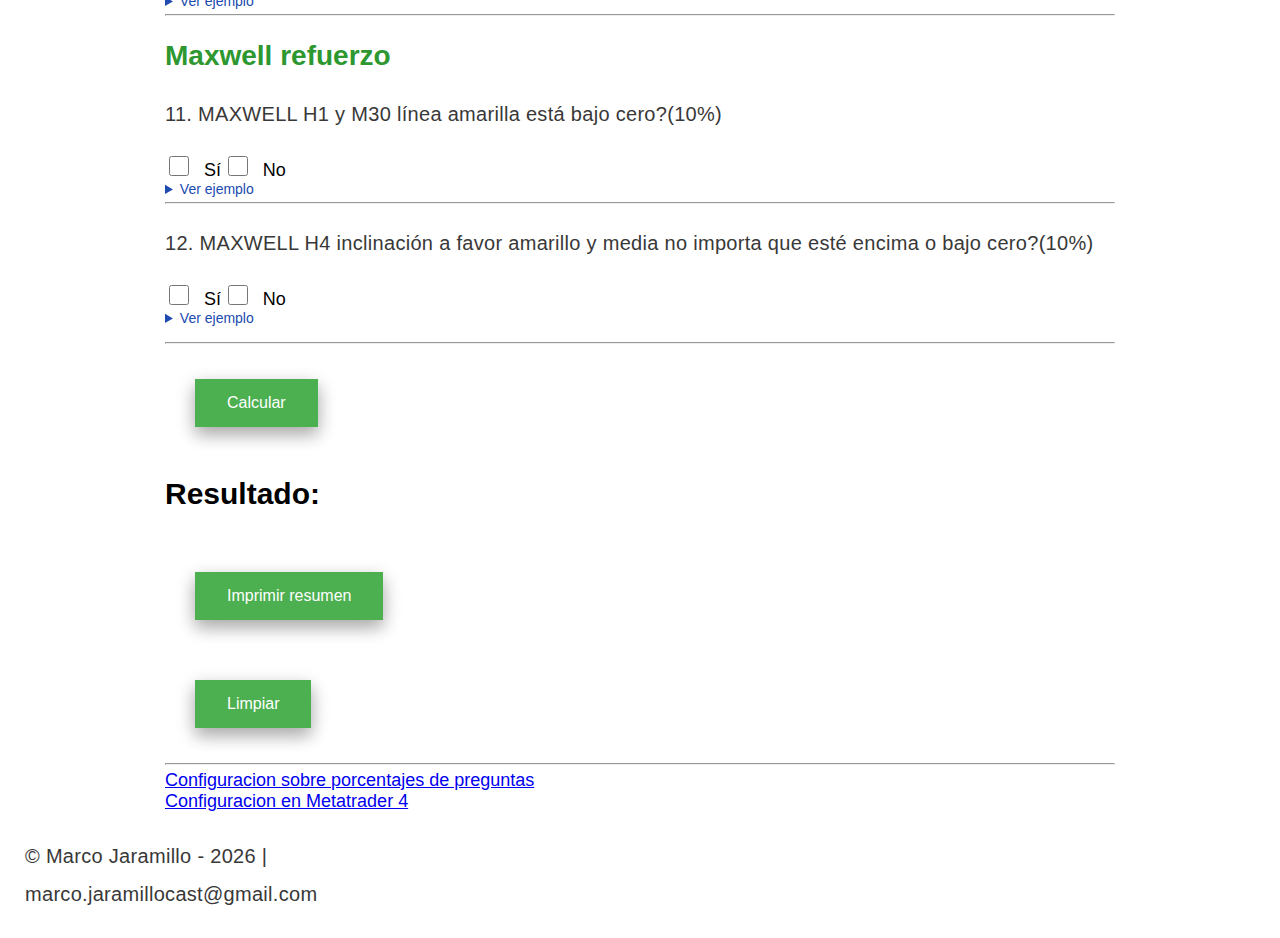
==== commit dee2bea5: "2023" ====
--- a/index.html
+++ b/index.html
@@ -9,7 +9,8 @@
 </head>
 
 <body>
-  <div class="contenedor">
+ <div class="contenedor">
+  <div class="contenido">
     <h1 class="titulo1">Calculador Trade TAP</h1>
     <form id="quiz-form">
         <h2>Información del ACTIVO:</h2>
@@ -125,6 +126,8 @@
       <hr>
       <button class="boton" "button" id="calculate-button">Calcular</button>
     </form>
+
+  <div class="contenedor-botonoes">
     <h1 id="result">Resultado: </h1>
     <br>
    <button class="boton" type="button" id="print-button">Imprimir resumen</button>
@@ -135,11 +138,16 @@
     <a href="ponderaciones.html">Configuracion sobre porcentajes de preguntas</a>
 <br>
     <a href="/configMT4.html">Configuracion en Metatrader 4</a>
-
-    <footer>
+  </div>
+  </div>
+</div>
+ <footer>
       <p>&copy; Marco Jaramillo - <span id="current-year"></span> |<br> marco.jaramillocast@gmail.com</p>
     </footer>
-  </div>
+
+
+
+
   <script>
     const currentYear = new Date().getFullYear();
     document.getElementById("current-year").textContent = currentYear;
--- a/style.css
+++ b/style.css
@@ -14,6 +14,15 @@
     max-width: 1000px;
     margin: 0 auto;
   
+}
+.contenido{
+    margin: 25px;
+}
+.contenedor-botones{
+    margin: 25px;
+}
+footer{
+     margin: 25px;
 }
 h1 {
     font-size: 3rem;
@@ -94,3 +103,60 @@
    
 }
 
+/* estilos para api de noticias */
+/* Estilos generales */
+body {
+    font-family: Arial, sans-serif;
+    margin: 0;
+    padding: 0;
+}
+
+.container {
+    max-width: 800px;
+    margin: 0 auto;
+    padding: 20px;
+}
+
+/* Estilos para cada noticia */
+.article-container {
+    border: 1px solid #eaeaea;
+    background-color: #fff;
+    border-radius: 8px;
+    padding: 20px;
+    margin-bottom: 20px;
+    box-shadow: 0 2px 4px rgba(0, 0, 0, 0.1);
+}
+
+.article-container h2 {
+    margin-top: 0;
+    font-size: 24px;
+    color: #333;
+}
+
+.article-container p {
+    font-size: 14px;
+    color: #666;
+    margin: 10px 0;
+}
+
+/* Estilos para el encabezado */
+header {
+    background-color: #333;
+    color: #fff;
+    text-align: center;
+    padding: 10px 0;
+}
+
+header h1 {
+    margin: 0;
+}
+
+/* Estilos para el enlace de fuente */
+.source-link {
+    color: #0066cc;
+    text-decoration: none;
+}
+
+.source-link:hover {
+    text-decoration: underline;
+}
